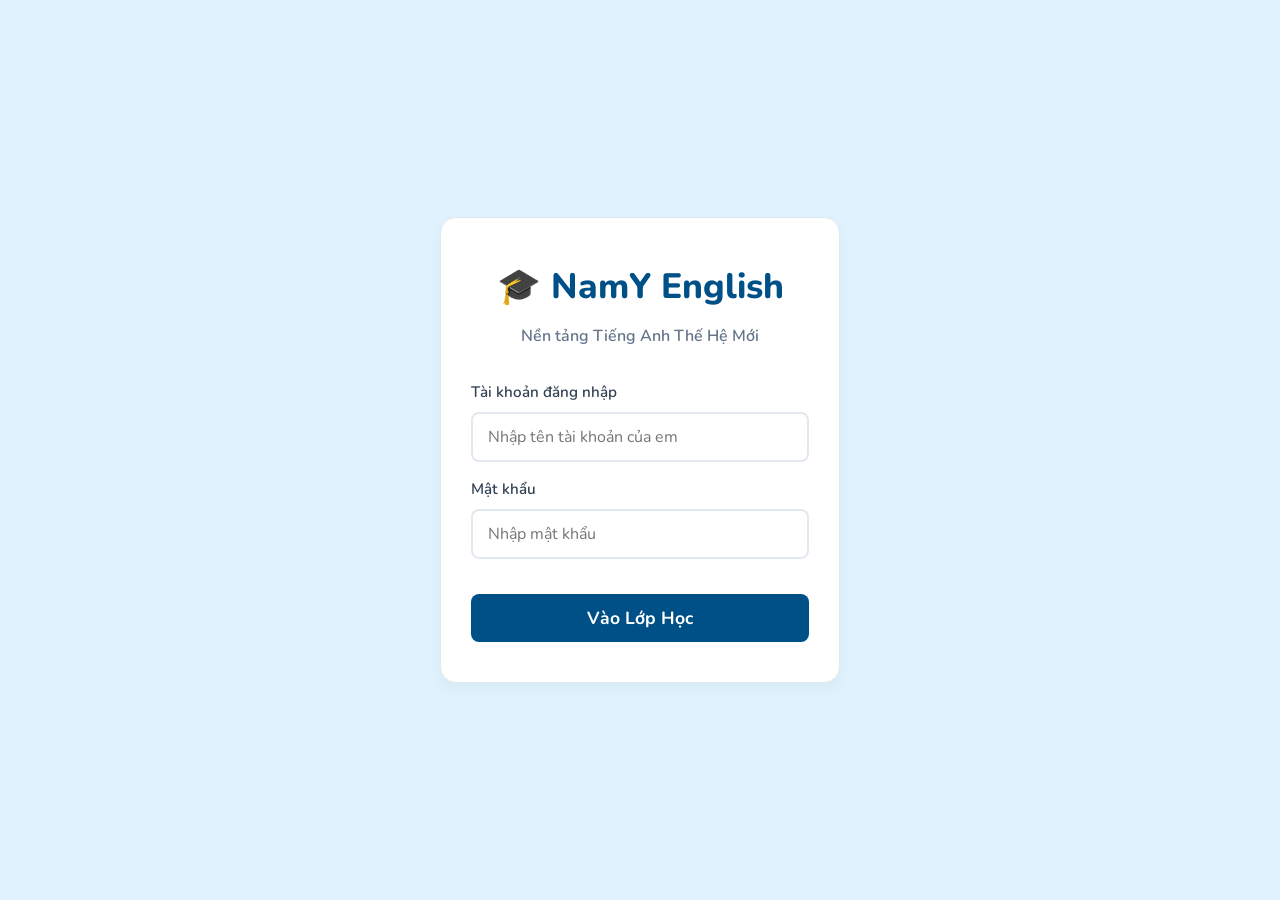
==== static/index.html @ fe3795c6 "ok" ====
<!DOCTYPE html>
<html lang="vi">
<head>
    <meta charset="UTF-8">
    <meta name="viewport" content="width=device-width, initial-scale=1.0">
    <title>NamY English V3 - Đăng Nhập</title>
    <link rel="stylesheet" href="/static/css/style.css">
    <style>
        body { display: flex; align-items: center; justify-content: center; min-height: 100vh; background: #e0f2fe; }
        .login-container { width: 100%; max-width: 400px; padding: 40px 30px; }
        .login-logo { text-align: center; font-size: 2.2rem; color: #005088; font-weight: 800; margin-bottom: 10px; }
        .login-sub { text-align: center; color: #64748b; margin-bottom: 30px; font-weight: 600; }
    </style>
</head>
<body>
    <div class="login-container card">
        <div class="login-logo">🎓 NamY English</div>
        <div class="login-sub">Nền tảng Tiếng Anh Thế Hệ Mới</div>
        
        <div class="form-group">
            <label>Tài khoản đăng nhập</label>
            <input type="text" id="username" placeholder="Nhập tên tài khoản của em">
        </div>
        <div class="form-group">
            <label>Mật khẩu</label>
            <input type="password" id="password" placeholder="Nhập mật khẩu">
        </div>
        
        <div id="login-error" class="message error" style="display: none;"></div>
        <button id="login-btn" class="btn btn-primary btn-block" style="margin-top: 20px; font-size: 1.1rem;">Vào Lớp Học</button>
    </div>

    <script src="/static/js/api.js"></script>
    <script src="/static/js/auth.js"></script>
</body>
</html>
---- static/css/style.css ----
/* ==========================================
   NAMY V3: CORE STYLESHEET
========================================== */
@import url('https://fonts.googleapis.com/css2?family=Nunito:wght@400;600;700;800&display=swap');

* {
    box-sizing: border-box;
    margin: 0;
    padding: 0;
    font-family: 'Nunito', sans-serif;
}

body {
    background-color: #f4f7f6;
    color: #333;
    line-height: 1.6;
}

/* ==========================================
   CẤU TRÚC CONTAINER & NAVBAR
========================================== */
.container {
    max-width: 1200px;
    margin: 30px auto;
    padding: 0 20px;
}

.navbar {
    background: #ffffff;
    padding: 15px 30px;
    display: flex;
    justify-content: space-between;
    align-items: center;
    box-shadow: 0 4px 12px rgba(0,0,0,0.05);
    border-bottom: 3px solid #11caa0;
}

.navbar-brand {
    font-size: 22px;
    font-weight: 800;
    color: #005088;
}

.navbar-user {
    display: flex;
    align-items: center;
    gap: 15px;
    font-weight: 600;
    color: #475569;
}

/* ==========================================
   KHỐI CARD (THẺ CHỨA NỘI DUNG)
========================================== */
.card {
    background: #fff;
    border-radius: 16px;
    padding: 25px;
    box-shadow: 0 6px 15px rgba(0,0,0,0.04);
    border: 1px solid #e2e8f0;
}

.card h3 {
    color: #005088;
    margin-bottom: 5px;
    font-size: 1.2rem;
}

.card .subtitle {
    color: #64748b;
    font-size: 0.9rem;
    margin-bottom: 20px;
}

/* Lưới Admin */
.admin-grid {
    display: grid;
    grid-template-columns: repeat(auto-fit, minmax(300px, 1fr));
    gap: 20px;
}

/* ==========================================
   FORM & INPUT (NHẬP LIỆU)
========================================== */
.form-group {
    margin-bottom: 15px;
}

.form-group label {
    display: block;
    margin-bottom: 8px;
    font-weight: 600;
    color: #334155;
    font-size: 0.95rem;
}

input[type="text"], 
input[type="password"], 
input[type="number"], 
select, textarea {
    width: 100%;
    padding: 12px 15px;
    border: 2px solid #e2e8f0;
    border-radius: 8px;
    font-size: 1rem;
    transition: all 0.3s;
    outline: none;
}

input:focus, select:focus, textarea:focus {
    border-color: #11caa0;
    box-shadow: 0 0 0 3px rgba(17, 202, 160, 0.1);
}

/* ==========================================
   HỆ THỐNG NÚT BẤM (BUTTONS)
========================================== */
.btn {
    padding: 12px 20px;
    border: none;
    border-radius: 8px;
    font-size: 1rem;
    font-weight: 700;
    cursor: pointer;
    transition: all 0.2s;
    display: inline-block;
    text-align: center;
}

.btn:active { transform: scale(0.97); }
.btn-block { width: 100%; }
.btn-sm { padding: 8px 12px; font-size: 0.85rem; }

/* Bảng màu nút bấm */
.btn-primary { background: #005088; color: white; }
.btn-primary:hover { background: #003d69; }

.btn-success { background: #11caa0; color: white; }
.btn-success:hover { background: #0ea885; }

.btn-danger { background: #f87171; color: white; }
.btn-danger:hover { background: #dc2626; }

.btn-purple { background: #6366f1; color: white; }
.btn-purple:hover { background: #4f46e5; }

/* ==========================================
   THÔNG BÁO VÀ TAB ADMIN CMS
========================================== */
.message {
    padding: 10px 15px;
    border-radius: 8px;
    margin-top: 10px;
    font-weight: 600;
    font-size: 0.9rem;
}
.message.success { background: #dcfce7; color: #166534; border: 1px solid #bbf7d0; }
.message.error { background: #fee2e2; color: #991b1b; border: 1px solid #fecaca; }

/* Tabs Navigation CMS */
.tabs-nav {
    display: flex;
    gap: 15px;
    margin-bottom: 25px;
    border-bottom: 2px solid #e2e8f0;
    padding-bottom: 15px;
}
.tab-btn {
    padding: 10px 25px;
    background: #f1f5f9;
    border: 1px solid #cbd5e1;
    border-radius: 8px;
    cursor: pointer;
    font-weight: 700;
    color: #64748b;
    transition: all 0.2s;
}
.tab-btn:hover { background: #e2e8f0; }
.tab-btn.active {
    background: #005088;
    color: white;
    border-color: #005088;
    box-shadow: 0 4px 10px rgba(0, 80, 136, 0.2);
}

.cms-panel { display: none; animation: fadeIn 0.3s ease-in-out; }
.cms-panel.active { display: block; }

@keyframes fadeIn {
    from { opacity: 0; transform: translateY(5px); }
    to { opacity: 1; transform: translateY(0); }
}
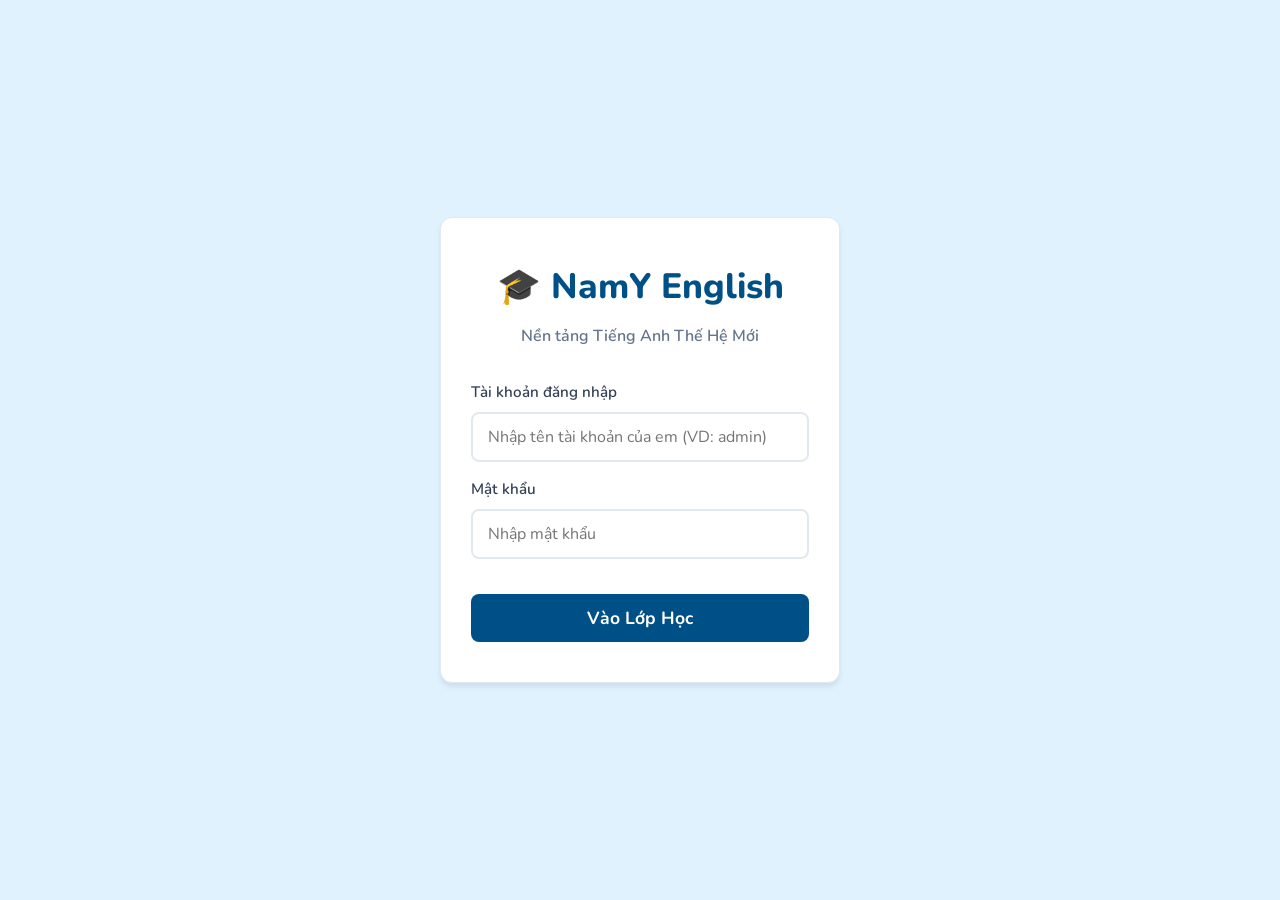
==== commit bf449261: "Update index.html" ====
--- a/static/index.html
+++ b/static/index.html
@@ -7,9 +7,10 @@
     <link rel="stylesheet" href="/static/css/style.css">
     <style>
         body { display: flex; align-items: center; justify-content: center; min-height: 100vh; background: #e0f2fe; }
-        .login-container { width: 100%; max-width: 400px; padding: 40px 30px; }
+        .login-container { width: 100%; max-width: 400px; padding: 40px 30px; background: white; border-radius: 12px; box-shadow: 0 4px 6px -1px rgba(0,0,0,0.1); }
         .login-logo { text-align: center; font-size: 2.2rem; color: #005088; font-weight: 800; margin-bottom: 10px; }
         .login-sub { text-align: center; color: #64748b; margin-bottom: 30px; font-weight: 600; }
+        .error-msg { color: #dc2626; background: #fee2e2; padding: 10px; border-radius: 6px; text-align: center; margin-top: 15px; display: none; font-weight: bold; border: 1px solid #f87171; }
     </style>
 </head>
 <body>
@@ -19,18 +20,68 @@
         
         <div class="form-group">
             <label>Tài khoản đăng nhập</label>
-            <input type="text" id="username" placeholder="Nhập tên tài khoản của em">
+            <input type="text" id="username" placeholder="Nhập tên tài khoản của em (VD: admin)">
         </div>
         <div class="form-group">
             <label>Mật khẩu</label>
-            <input type="password" id="password" placeholder="Nhập mật khẩu">
+            <input type="password" id="password" placeholder="Nhập mật khẩu" onkeypress="if(event.key === 'Enter') document.getElementById('login-btn').click();">
         </div>
         
-        <div id="login-error" class="message error" style="display: none;"></div>
+        <div id="login-error" class="error-msg"></div>
         <button id="login-btn" class="btn btn-primary btn-block" style="margin-top: 20px; font-size: 1.1rem;">Vào Lớp Học</button>
     </div>
 
-    <script src="/static/js/api.js"></script>
-    <script src="/static/js/auth.js"></script>
+    <!-- Script nội trú xử lý đăng nhập 100% không lỗi -->
+    <script>
+        document.getElementById("login-btn").addEventListener("click", async () => {
+            const u = document.getElementById("username").value.trim();
+            const p = document.getElementById("password").value.trim();
+            const err = document.getElementById("login-error");
+            const btn = document.getElementById("login-btn");
+            
+            if(!u || !p) {
+                err.innerText = "⚠️ Vui lòng nhập đủ tên tài khoản và mật khẩu!";
+                err.style.display = "block";
+                return;
+            }
+            
+            btn.disabled = true;
+            btn.innerText = "Đang xác thực...";
+            err.style.display = "none";
+            
+            try {
+                const res = await fetch("/api/login", {
+                    method: "POST",
+                    headers: {"Content-Type": "application/json"},
+                    body: JSON.stringify({username: u, password: p})
+                });
+                
+                const data = await res.json();
+                
+                if(res.ok) {
+                    // Lưu trạng thái đăng nhập vào LocalStorage
+                    localStorage.setItem("user_id", data.user_id);
+                    localStorage.setItem("username", data.username);
+                    localStorage.setItem("role", data.role);
+                    
+                    // Phân luồng điều hướng
+                    if(data.role === "admin") {
+                        window.location.href = "/admin";
+                    } else {
+                        window.location.href = "/portal";
+                    }
+                } else {
+                    err.innerText = "❌ " + (data.detail || "Tài khoản hoặc mật khẩu không đúng!");
+                    err.style.display = "block";
+                }
+            } catch(e) {
+                err.innerText = "❌ Lỗi kết nối đến máy chủ. Vui lòng thử lại!";
+                err.style.display = "block";
+            }
+            
+            btn.disabled = false;
+            btn.innerText = "Vào Lớp Học";
+        });
+    </script>
 </body>
 </html>
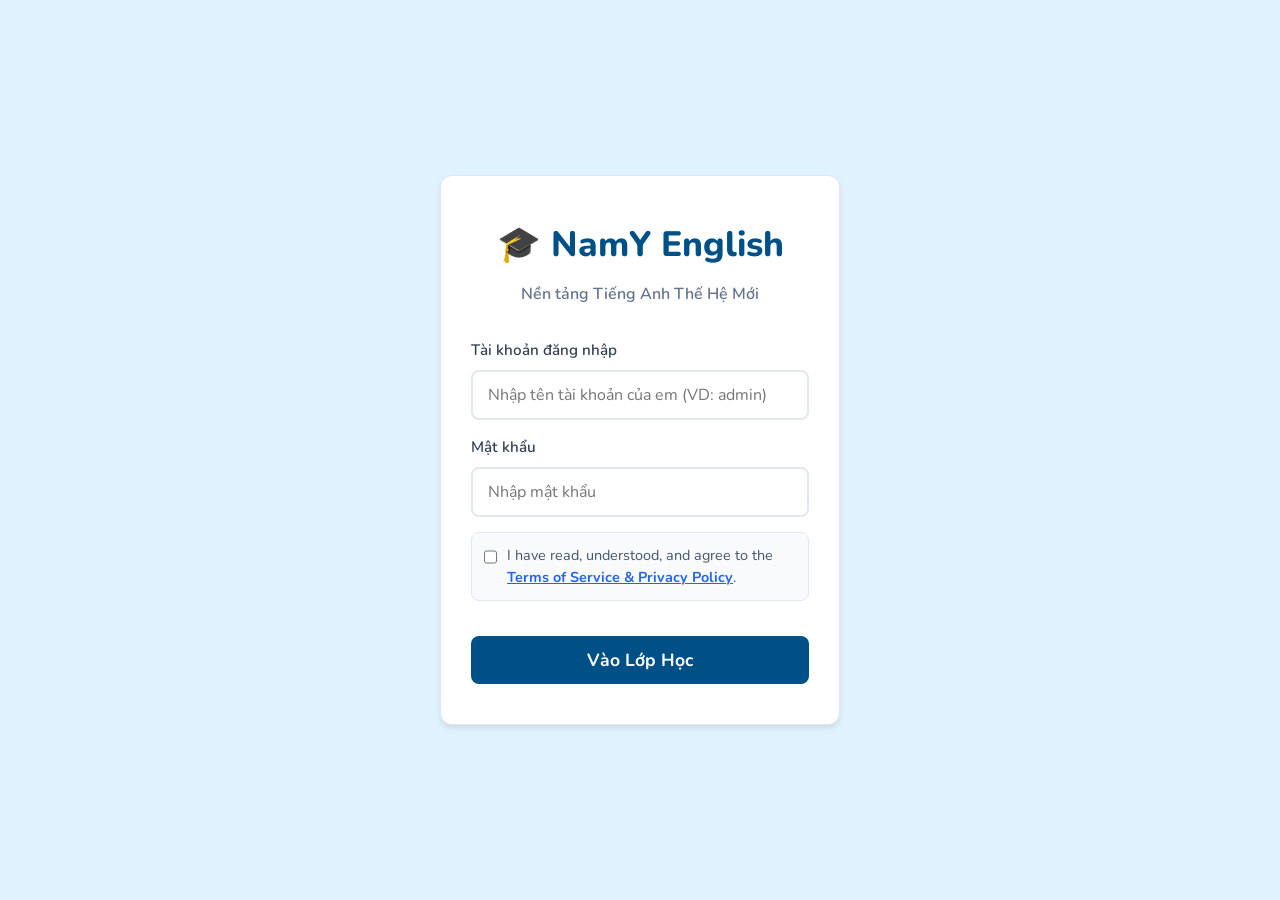
==== commit 264af0d4: "ok" ====
--- a/static/index.html
+++ b/static/index.html
@@ -27,20 +27,77 @@
             <input type="password" id="password" placeholder="Nhập mật khẩu" onkeypress="if(event.key === 'Enter') document.getElementById('login-btn').click();">
         </div>
         
+        <!-- Ô CHECKBOX ĐIỀU KHOẢN -->
+        <div style="margin: 15px 0; text-align: left; background: #f8fafc; padding: 12px; border-radius: 8px; border: 1px solid #e2e8f0;">
+            <div style="display: flex; align-items: flex-start; gap: 10px;">
+                <input type="checkbox" id="terms-checkbox" style="margin-top: 3px; cursor: pointer; width: 18px; height: 18px; accent-color: #2563eb;">
+                <label for="terms-checkbox" style="cursor: pointer; font-size: 0.9rem; color: #475569; line-height: 1.5; margin: 0;">
+                    I have read, understood, and agree to the 
+                    <a href="#" onclick="showTermsModal(); return false;" style="color: #2563eb; font-weight: bold; text-decoration: underline;">Terms of Service & Privacy Policy</a>.
+                </label>
+            </div>
+        </div>
+        
         <div id="login-error" class="error-msg"></div>
         <button id="login-btn" class="btn btn-primary btn-block" style="margin-top: 20px; font-size: 1.1rem;">Vào Lớp Học</button>
     </div>
 
-    <!-- Script nội trú xử lý đăng nhập 100% không lỗi -->
+    <!-- BẢNG CHI TIẾT ĐIỀU KHOẢN (TERMS MODAL) -->
+    <div id="terms-modal" style="display: none; position: fixed; top: 0; left: 0; width: 100%; height: 100%; background: rgba(15, 23, 42, 0.75); backdrop-filter: blur(4px); z-index: 2000; justify-content: center; align-items: center;">
+        <div style="background: white; width: 90%; max-width: 650px; border-radius: 12px; padding: 30px; box-shadow: 0 20px 25px -5px rgba(0, 0, 0, 0.1); max-height: 85vh; display: flex; flex-direction: column;">
+            
+            <h2 style="color: #1e293b; margin-top: 0; border-bottom: 2px solid #e2e8f0; padding-bottom: 15px;">📜 Terms of Service & Privacy Policy</h2>
+            
+            <div style="overflow-y: auto; padding-right: 10px; color: #334155; line-height: 1.6; font-size: 0.95rem; flex: 1;">
+                <p>Welcome to our internal learning platform. By registering an account and accessing this application, you explicitly agree to comply with the following terms:</p>
+                
+                <p><b>1. Internal Circulation & Account Security</b><br>
+                This application is strictly developed for internal educational purposes and authorized students only. You strictly agree not to share your account access with any unauthorized individuals.</p>
+                
+                <p><b>2. Completely Free & Ad-Free Experience</b><br>
+                We are committed to providing a pure educational environment. This application is completely free of charge. There are no hidden fees or third-party advertisements.</p>
+                
+                <p><b>3. Parental Consent for Minors</b><br>
+                If you are under 18, you confirm that you have notified your parents/guardians and obtained their explicit consent to use this application.</p>
+                
+                <p><b>4. Data Collection for Academic Research</b><br>
+                To evaluate the efficacy of this application, your learning progress and test scores will be recorded. This data may be analyzed for academic research and educational publications.</p>
+                
+                <p><b>5. Strict Privacy Guarantee</b><br>
+                Your real name and identity will remain strictly confidential. All personal identifiers will be replaced with numerical IDs and pseudonyms to ensure absolute anonymity.</p>
+            </div>
+
+            <div style="text-align: right; margin-top: 20px; border-top: 1px solid #e2e8f0; padding-top: 20px;">
+                <button onclick="closeTermsModal()" style="background: #2563eb; color: white; border: none; padding: 10px 25px; border-radius: 8px; cursor: pointer; font-weight: bold; font-size: 1rem;">I Understand / Đã hiểu</button>
+            </div>
+        </div>
+    </div>
+
+    <!-- Script nội trú xử lý Modal và Đăng nhập -->
     <script>
+        function showTermsModal() {
+            document.getElementById("terms-modal").style.display = "flex";
+        }
+        
+        function closeTermsModal() {
+            document.getElementById("terms-modal").style.display = "none";
+        }
+
         document.getElementById("login-btn").addEventListener("click", async () => {
             const u = document.getElementById("username").value.trim();
             const p = document.getElementById("password").value.trim();
+            const termsChecked = document.getElementById("terms-checkbox").checked;
             const err = document.getElementById("login-error");
             const btn = document.getElementById("login-btn");
             
             if(!u || !p) {
                 err.innerText = "⚠️ Vui lòng nhập đủ tên tài khoản và mật khẩu!";
+                err.style.display = "block";
+                return;
+            }
+
+            if(!termsChecked) {
+                err.innerText = "⚠️ Vui lòng đọc và tick chọn đồng ý với Điều khoản Sử dụng (Terms of Service) trước khi vào lớp!";
                 err.style.display = "block";
                 return;
             }
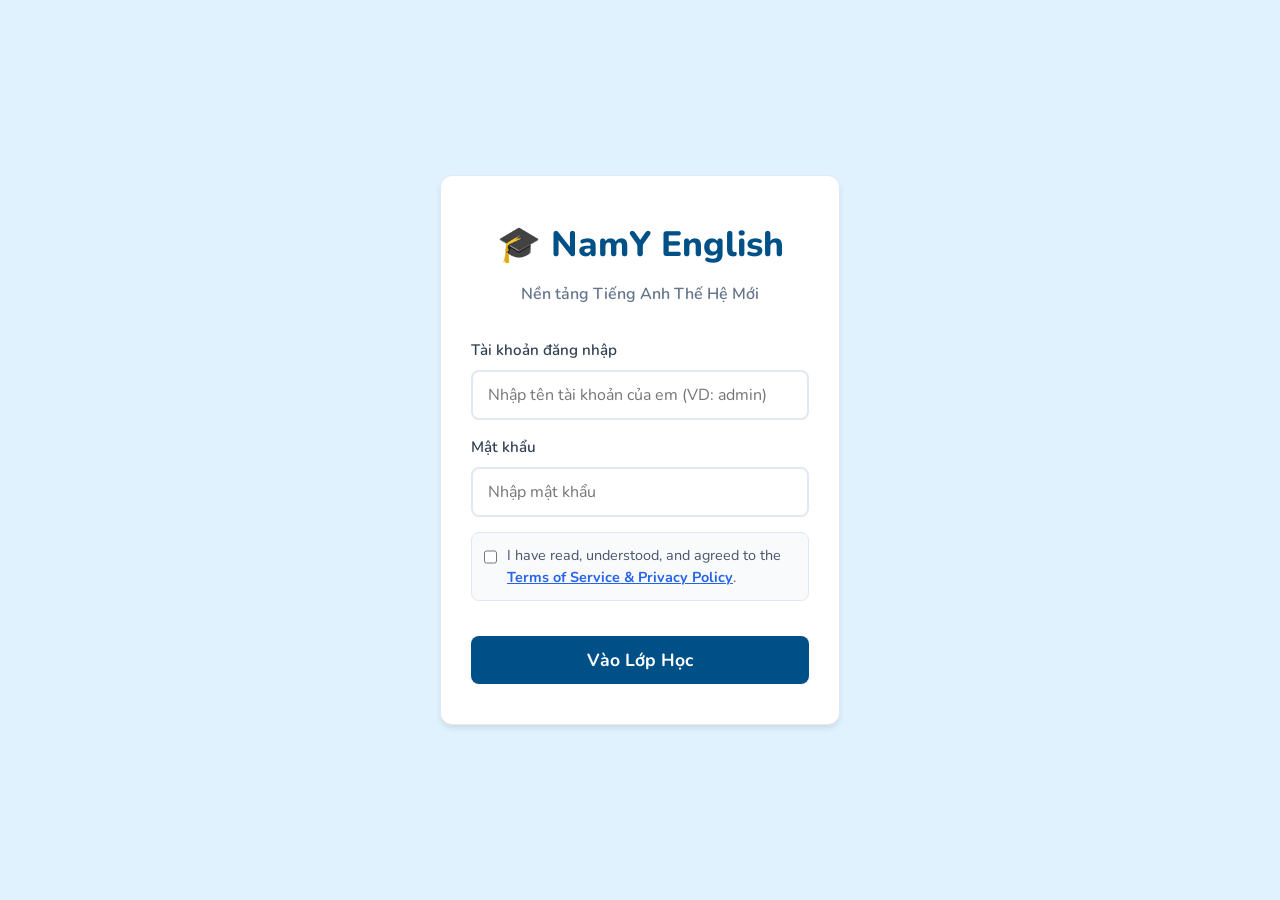
==== commit c65ce48e: "ok" ====
--- a/static/index.html
+++ b/static/index.html
@@ -32,7 +32,7 @@
             <div style="display: flex; align-items: flex-start; gap: 10px;">
                 <input type="checkbox" id="terms-checkbox" style="margin-top: 3px; cursor: pointer; width: 18px; height: 18px; accent-color: #2563eb;">
                 <label for="terms-checkbox" style="cursor: pointer; font-size: 0.9rem; color: #475569; line-height: 1.5; margin: 0;">
-                    I have read, understood, and agree to the 
+                    I have read, understood, and agreed to the 
                     <a href="#" onclick="showTermsModal(); return false;" style="color: #2563eb; font-weight: bold; text-decoration: underline;">Terms of Service & Privacy Policy</a>.
                 </label>
             </div>
@@ -65,6 +65,9 @@
                 
                 <p><b>5. Strict Privacy Guarantee</b><br>
                 Your real name and identity will remain strictly confidential. All personal identifiers will be replaced with numerical IDs and pseudonyms to ensure absolute anonymity.</p>
+
+                <p><b>6. Acceptable Use & Conduct</b><br>
+                Users are expected to engage with the platform respectfully and for educational purposes only. Any attempt to misuse, hack, reverse-engineer, or disrupt the system's infrastructure will result in immediate account termination.</p>
             </div>
 
             <div style="text-align: right; margin-top: 20px; border-top: 1px solid #e2e8f0; padding-top: 20px;">
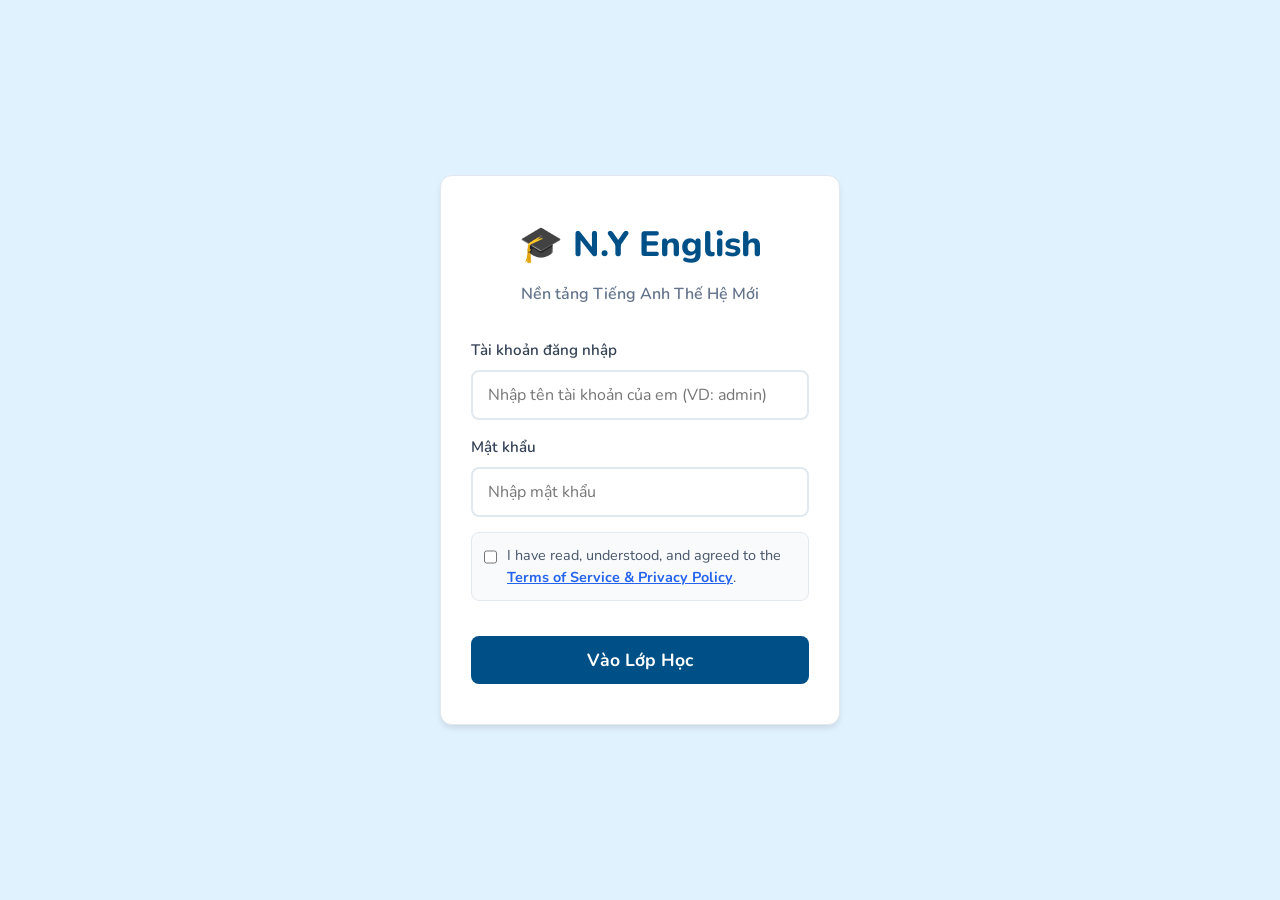
==== commit 73fec25d: "ok" ====
--- a/static/index.html
+++ b/static/index.html
@@ -15,7 +15,7 @@
 </head>
 <body>
     <div class="login-container card">
-        <div class="login-logo">🎓 NamY English</div>
+        <div class="login-logo">🎓 N.Y English</div>
         <div class="login-sub">Nền tảng Tiếng Anh Thế Hệ Mới</div>
         
         <div class="form-group">
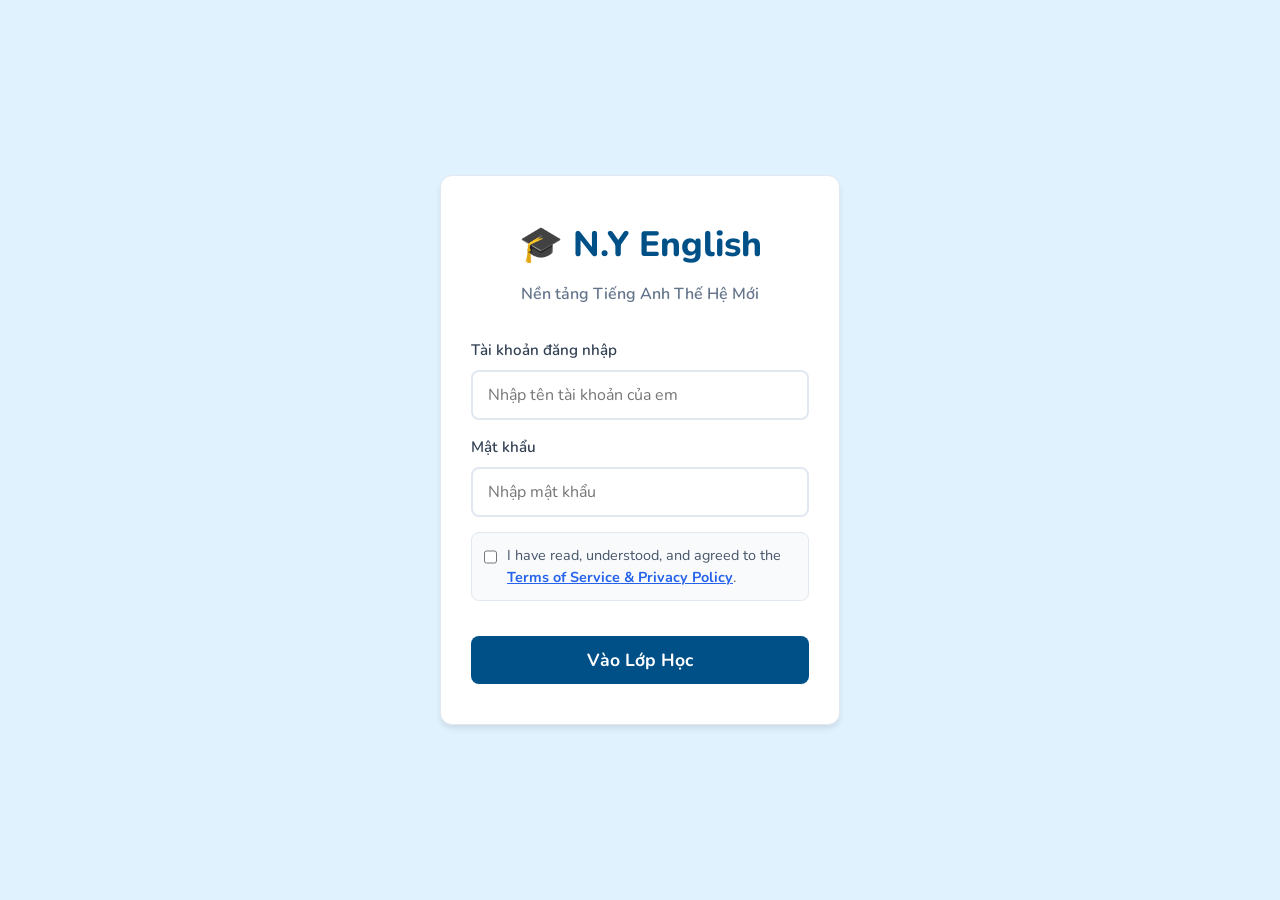
==== commit 9e7a6e65: "ok" ====
--- a/static/index.html
+++ b/static/index.html
@@ -20,7 +20,7 @@
         
         <div class="form-group">
             <label>Tài khoản đăng nhập</label>
-            <input type="text" id="username" placeholder="Nhập tên tài khoản của em (VD: admin)">
+            <input type="text" id="username" placeholder="Nhập tên tài khoản của em">
         </div>
         <div class="form-group">
             <label>Mật khẩu</label>
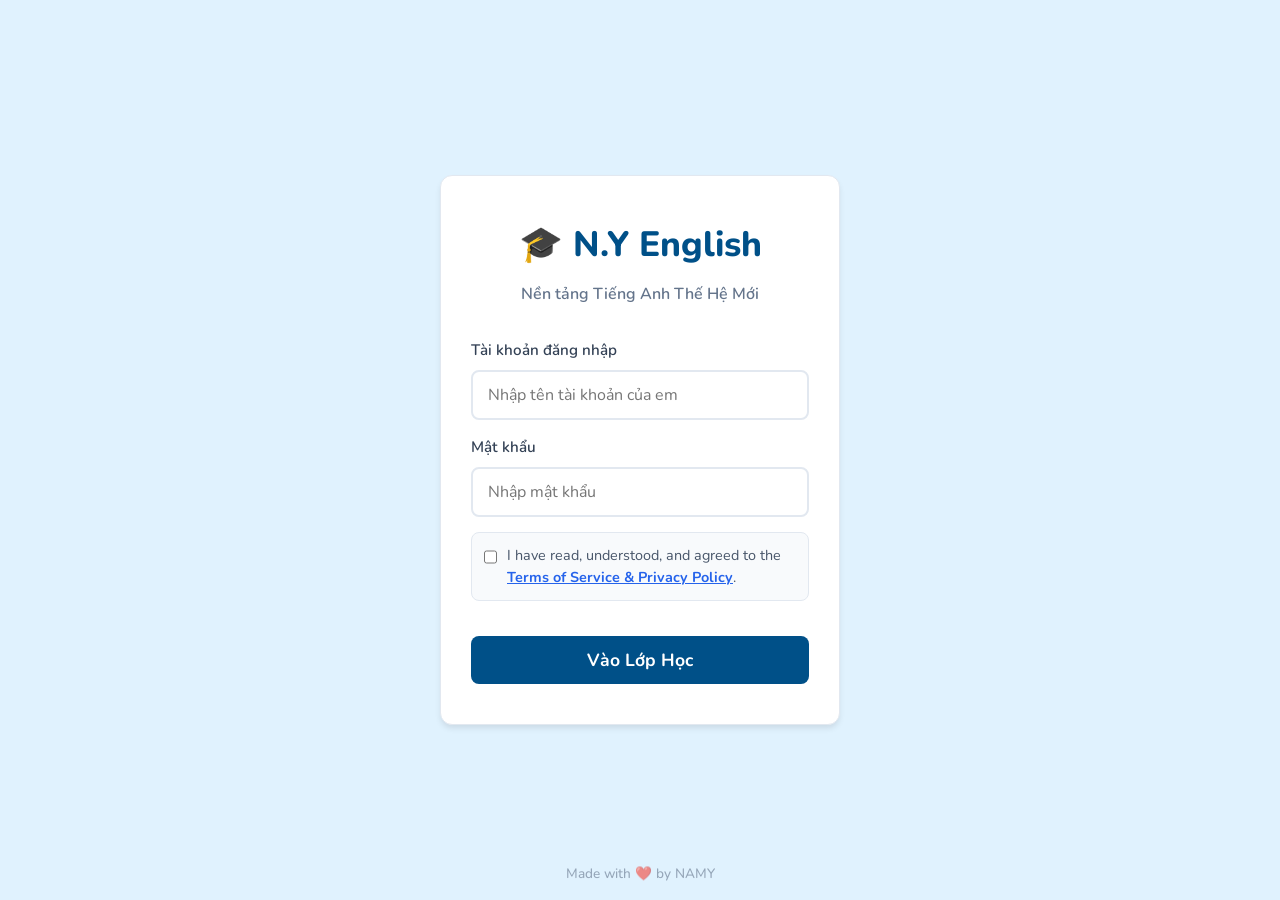
==== commit 1d618d04: "q" ====
--- a/static/index.html
+++ b/static/index.html
@@ -6,8 +6,8 @@
     <title>NamY English V3 - Đăng Nhập</title>
     <link rel="stylesheet" href="/static/css/style.css">
     <style>
-        body { display: flex; align-items: center; justify-content: center; min-height: 100vh; background: #e0f2fe; }
-        .login-container { width: 100%; max-width: 400px; padding: 40px 30px; background: white; border-radius: 12px; box-shadow: 0 4px 6px -1px rgba(0,0,0,0.1); }
+        body { display: flex; align-items: center; justify-content: center; min-height: 100vh; background: #e0f2fe; position: relative; }
+        .login-container { width: 100%; max-width: 400px; padding: 40px 30px; background: white; border-radius: 12px; box-shadow: 0 4px 6px -1px rgba(0,0,0,0.1); z-index: 10; }
         .login-logo { text-align: center; font-size: 2.2rem; color: #005088; font-weight: 800; margin-bottom: 10px; }
         .login-sub { text-align: center; color: #64748b; margin-bottom: 30px; font-weight: 600; }
         .error-msg { color: #dc2626; background: #fee2e2; padding: 10px; border-radius: 6px; text-align: center; margin-top: 15px; display: none; font-weight: bold; border: 1px solid #f87171; }
@@ -74,6 +74,11 @@
                 <button onclick="closeTermsModal()" style="background: #2563eb; color: white; border: none; padding: 10px 25px; border-radius: 8px; cursor: pointer; font-weight: bold; font-size: 1rem;">I Understand / Đã hiểu</button>
             </div>
         </div>
+    </div>
+
+    <!-- FOOTER BẢN QUYỀN MỜ DƯỚI ĐÁY TRANG -->
+    <div style="position: absolute; bottom: 15px; width: 100%; text-align: center; color: #64748b; font-size: 0.85rem; font-weight: 500; opacity: 0.6;">
+        Made with ❤️ by NAMY
     </div>
 
     <!-- Script nội trú xử lý Modal và Đăng nhập -->
